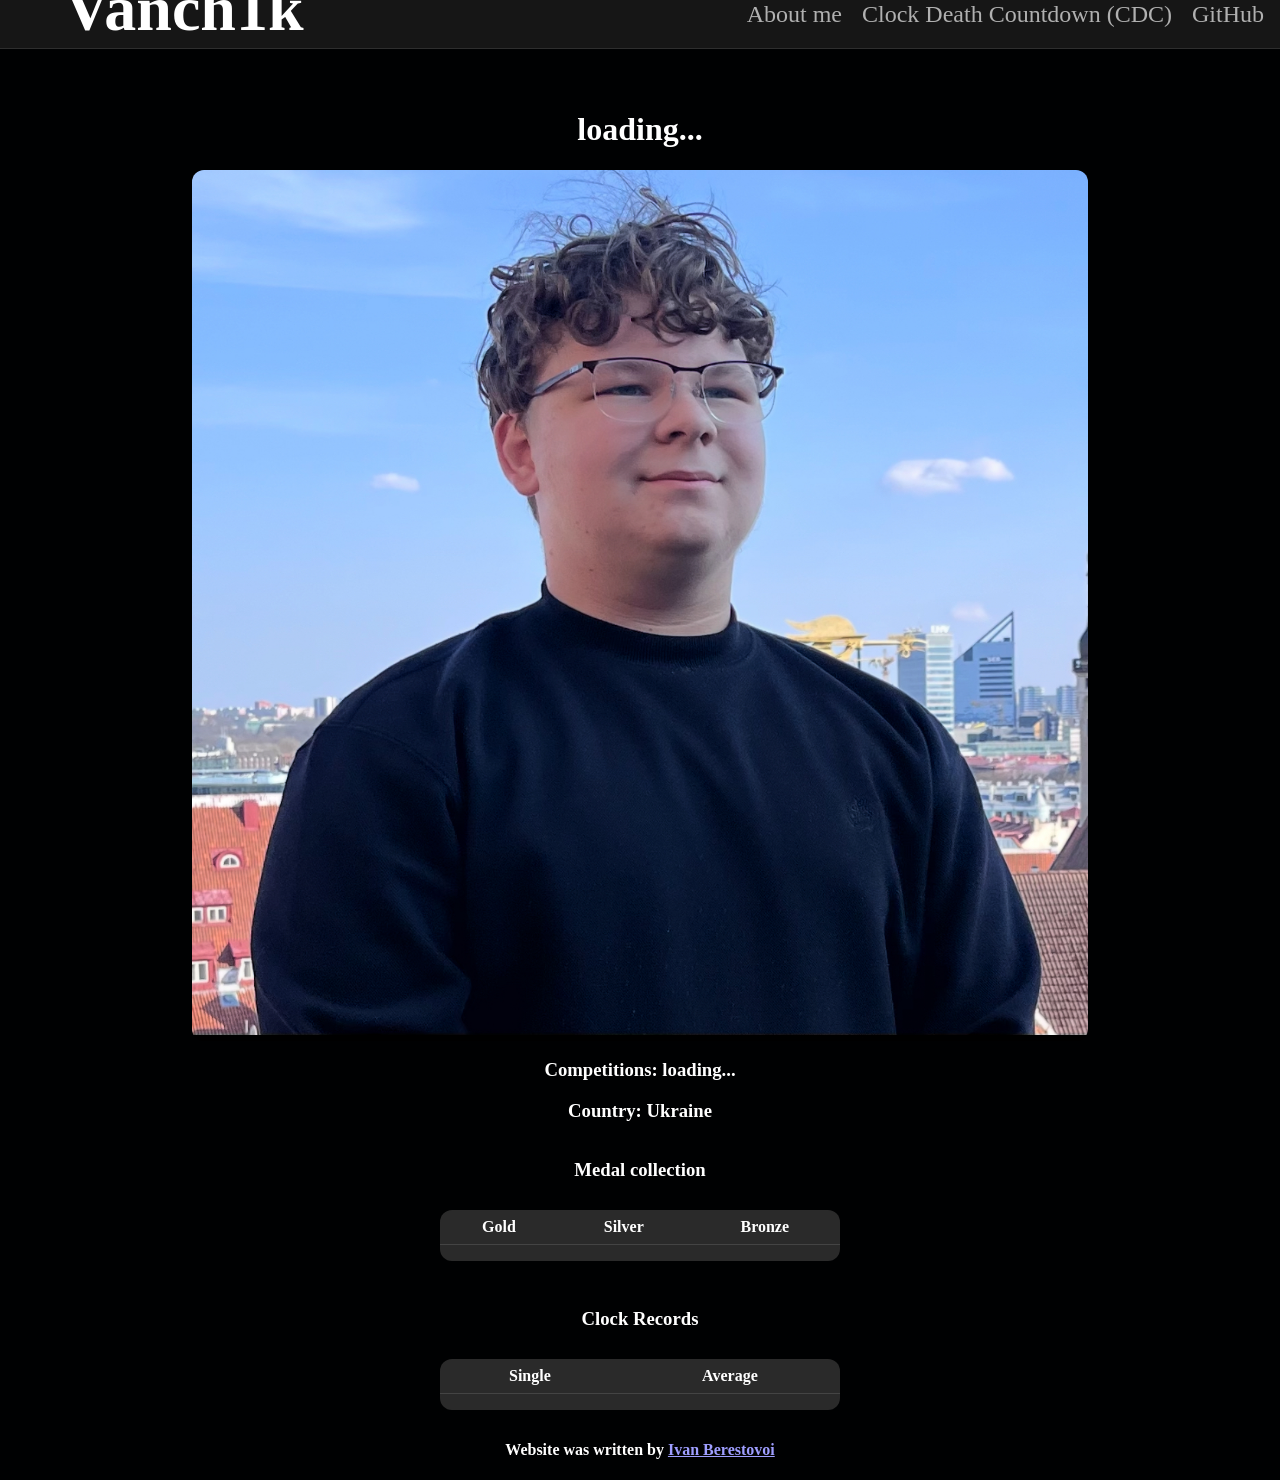
==== index.html @ e53a620b "$1" ====
<!DOCTYPE html>
<html lang="ru">
<link rel="icon" type="image/ico" href="public/favicon.ico" />
<head>
    <link rel="stylesheet" href="https://cdn.simplecss.org/simple.min.css">
    <meta charset="UTF-8">
    <title>Ivan Berestovoi</title>
    <link rel="stylesheet" href="custom.css">
    <link rel="stylesheet" href="style.css">

</head>
<body>
      <header class="glass-header">
        <div class="header-content">
            <a href="#" class="logo">Vanch1k</a>
            <nav class="nav-links">
                <a href="#">About me</a>
                <a href="CDC.html">Clock Death Countdown (CDC)</a>
                <a href="https://github.com/ivanb-bit" target="_blank">GitHub</a>
            </nav>
        </div>
    </header>


    <div class="flexim">

      <!--<div class="header-nav">
        <a class = "to-right" href="https://github.com/ivanb-bit">MY GITHUB</a>
      </div>-->

      <h1 class="center-me"><span id = "name">loading...</span></h1>

      <img src="/public/profile_picture.jpg" class = "my-image" alt="profile_picture">

      <div id="wca-stats">
          <h3 class="center-me">Competitions: <span id="comps">loading...</span></h3>
          <h3 class="center-me">Country: Ukraine</h3>

      </div>

      <h3 class="center-me">Medal collection</h3>
      <table class="tables">
          <thead>
              <tr>
                  <th>Gold</th>
                  <th>Silver</th>
                  <th>Bronze</th>
              </tr>
          </thead>
          <tbody>
              <tr>
                  <td class="some-count" id = "gold"></td>
                  <td class="some-count" id = "silver"></td>
                  <td class="some-count" id = "bronze"></td>
              </tr>
          </tbody>
      </table>
      <br>
      <h3 class = "center-me">Clock Records</h3>
      <table class="tables">
          <thead>
              <tr>
                  <th>Single</th>
                  <th>Average</th>

              </tr>
          </thead>
          <tbody>
              <tr>
                  <td class="some-count" id = "single"></td>
                  <td class="some-count" id = "average"></td>
              </tr>
          </tbody>
      </table>


    
    <h4 class = 'leftik'>Website was written by <a href = "mailto:ivancoder@proton.me">Ivan Berestovoi</a></h4>
  </div>

    <script>
        async function fetchMyStats() {
            try {
                // Стучимся на наш встроенный эндпоинт
                const res = await fetch('/api/wca');
                const data = await res.json();

                // Вставляем цифры в HTML
                document.getElementById('comps').innerText = data.competitions;
                document.getElementById('name').innerText = data.name;
                document.getElementById('gold').textContent = data.gold;
                document.getElementById('silver').textContent = data.silver;
                document.getElementById('bronze').textContent = data.bronze;
                document.getElementById('single').textContent = data.single;
                document.getElementById('average').textContent = data.average;

            } catch (e) {
                console.error("Ошибка:", e);
            }
        }

        fetchMyStats();
    </script>
</body>
</html>
---- custom.css ----
:root {
  color-scheme: dark;
  --bg: #212121;
  --accent-bg: #2b2b2b;
  --text: #dcdcdc;
  --text-light: #ababab;
  --accent: #ffb300;
  --accent-hover: #ffe099;
  --accent-text: var(--bg);
  --code: #f06292;
  --preformatted: #ccc;
  --disabled: #111;
}
---- style.css ----
html,body{
  min-height: 100vh;
  margin: 0;
}

/*.ltr{
  margin-left: 104px;
}*/

.flexim{
  display: flex;
  flex-direction: column;
  width: 100%;
  max-width: 100%;
  margin: 0 auto;
  align-items: center;
  box-sizing: border-box;
}

.absolute-center {
    position: absolute;
    top: 50%;
    transform: translateY(-50%);
}

.my-image{
  display: block;
  margin: 0 auto;
  width: 70%;
  height:auto;
  border-radius: 12px;
}
.center-me {
    text-align: center;
}
.leftik{
    text-align: left;
}

.tables {
    width: 80%;
    max-width: 400px;
    margin: 10px auto;
    border-collapse: collapse;
    background-color: #2a2a2a;
    color: #ffffff;
    border-radius: 12px;
    overflow: hidden;
}


.glass-header {
    position: fixed;
    top: 0;
    left: 0;
    width: 100%;

    background: rgba(26, 26, 26, 0.85);
    backdrop-filter: blur(12px);
    -webkit-backdrop-filter: blur(12px);

    border-bottom: 1px solid rgba(255, 255, 255, 0.1);
    border-radius: 0;

    padding: 2px 24px;
    z-index: 1000;
}

.header-content {
    display: flex;
    justify-content: space-between;
    align-items: center;
    max-width: 1200px;
    margin: 0 auto;
}

.logo {
    color: #ffffff !important;
    font-weight: 900;
    text-decoration: none;
    font-size: 4rem;
    margin-top: -30px;
    align-self: center;
}

.nav-links {
    display: flex;
    gap: 20px;
    margin-top: -20px;
}



.nav-links a {
    color: #b0b0b0 !important;
    text-decoration: none;
    font-size: 1.5rem;
    transition: color 0.2s ease;

    border: none;
    background: transparent;
    padding: 0;
}

.nav-links a:hover {
    color: #ffffff !important;
    background: transparent !important;
    background-color: transparent !important;
    box-shadow: none !important;
}


.flexim {
    padding-top: 90px;
}

.tables th, .tables td {
    padding: 8px 10px;
    text-align: center;
    border: none;
}

.some-count {
    padding-bottom: 12px;
    font-weight: bold;
    font-size: 1.3em;
    color: #ffaa00;
}
.tables thead th {
    border-bottom: 1px solid #444;
}

body {
    background-color: #000102;
}
/*@media (max-width: 768px) {
    /* Убираем все лишние отступы у обертки */
    /*.main-content-wrapper {
        margin-top: 0 !important;
        padding-top: 10px !important;
        padding-bottom: 20px !important;
    }

    /* Чуть поджимаем отступы между самими блоками, если они слишком большие */
    /*.main-content-wrapper > * {
        margin-bottom: 15px !important;
    }
}
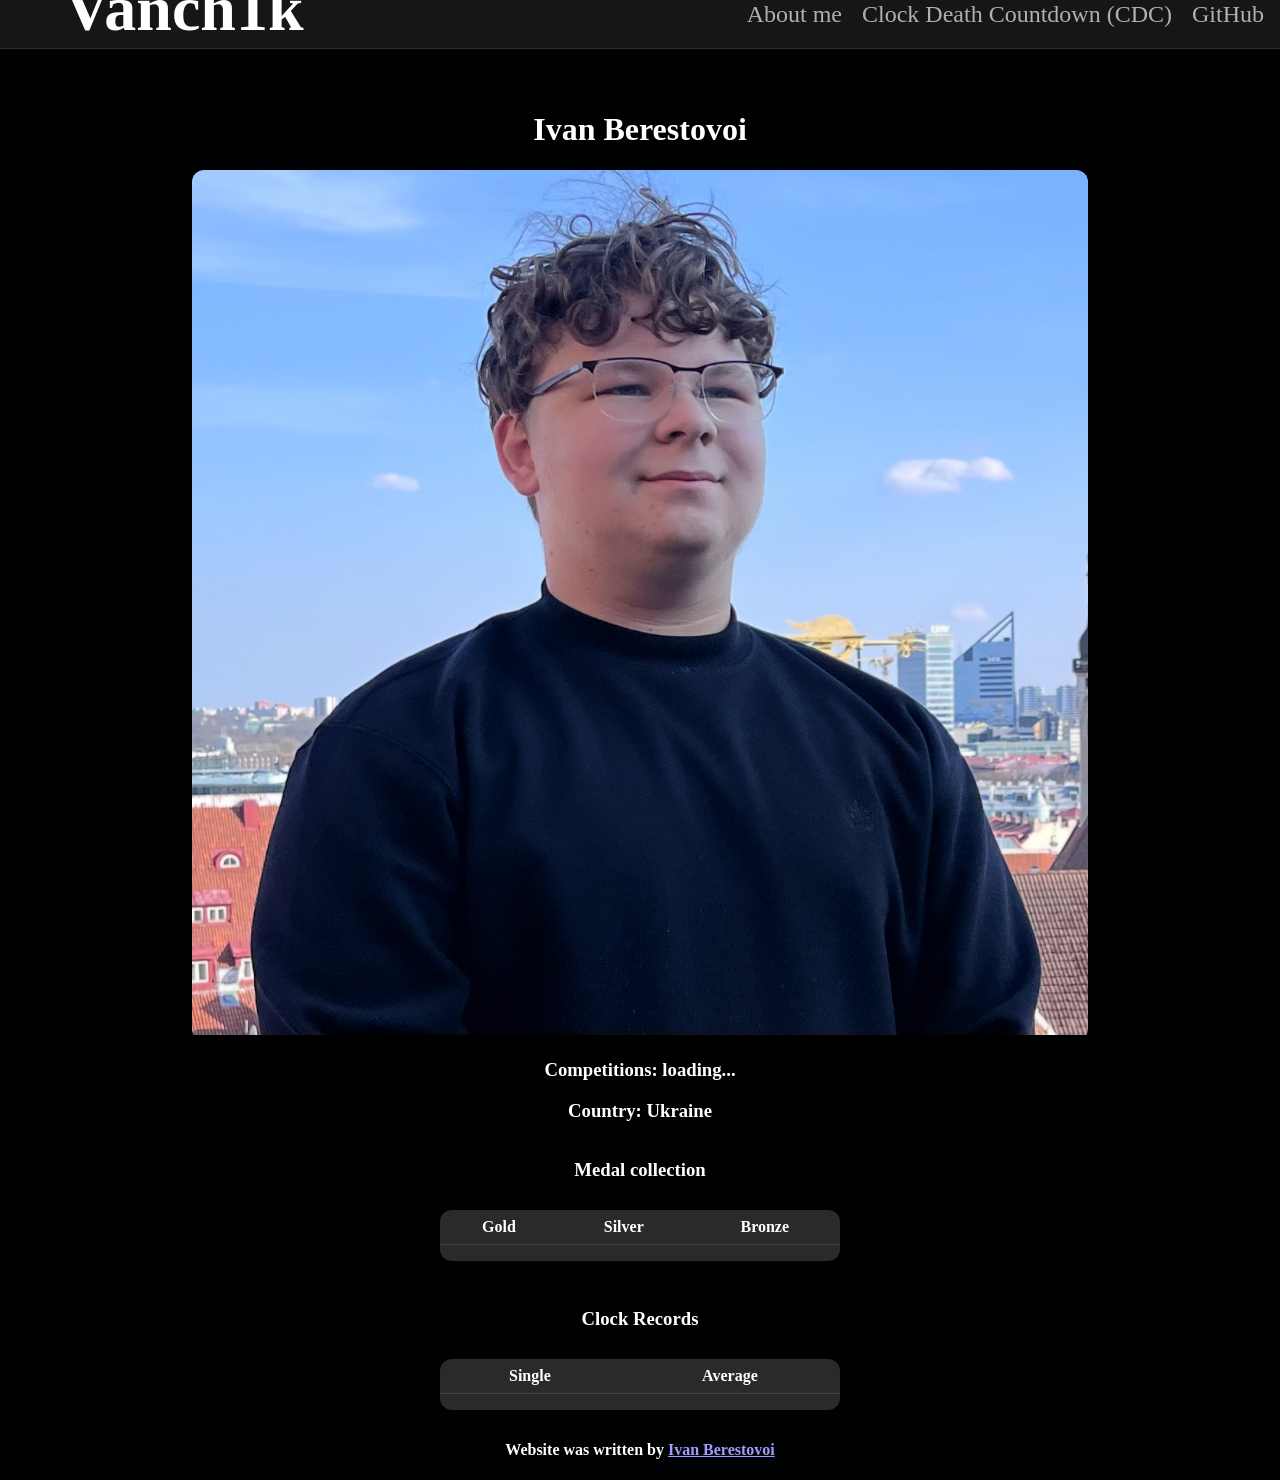
==== commit 3f86cf26: "$1" ====
--- a/index.html
+++ b/index.html
@@ -14,7 +14,7 @@
         <div class="header-content">
             <a href="#" class="logo">Vanch1k</a>
             <nav class="nav-links">
-                <a href="#">About me</a>
+                <a href="about.html">About me</a>
                 <a href="CDC.html">Clock Death Countdown (CDC)</a>
                 <a href="https://github.com/ivanb-bit" target="_blank">GitHub</a>
             </nav>
@@ -28,7 +28,7 @@
         <a class = "to-right" href="https://github.com/ivanb-bit">MY GITHUB</a>
       </div>-->
 
-      <h1 class="center-me"><span id = "name">loading...</span></h1>
+      <h1 class="center-me">Ivan Berestovoi</h1>
 
       <img src="/public/profile_picture.jpg" class = "my-image" alt="profile_picture">
 
@@ -74,7 +74,7 @@
       </table>
 
 
-    
+
     <h4 class = 'leftik'>Website was written by <a href = "mailto:ivancoder@proton.me">Ivan Berestovoi</a></h4>
   </div>
 
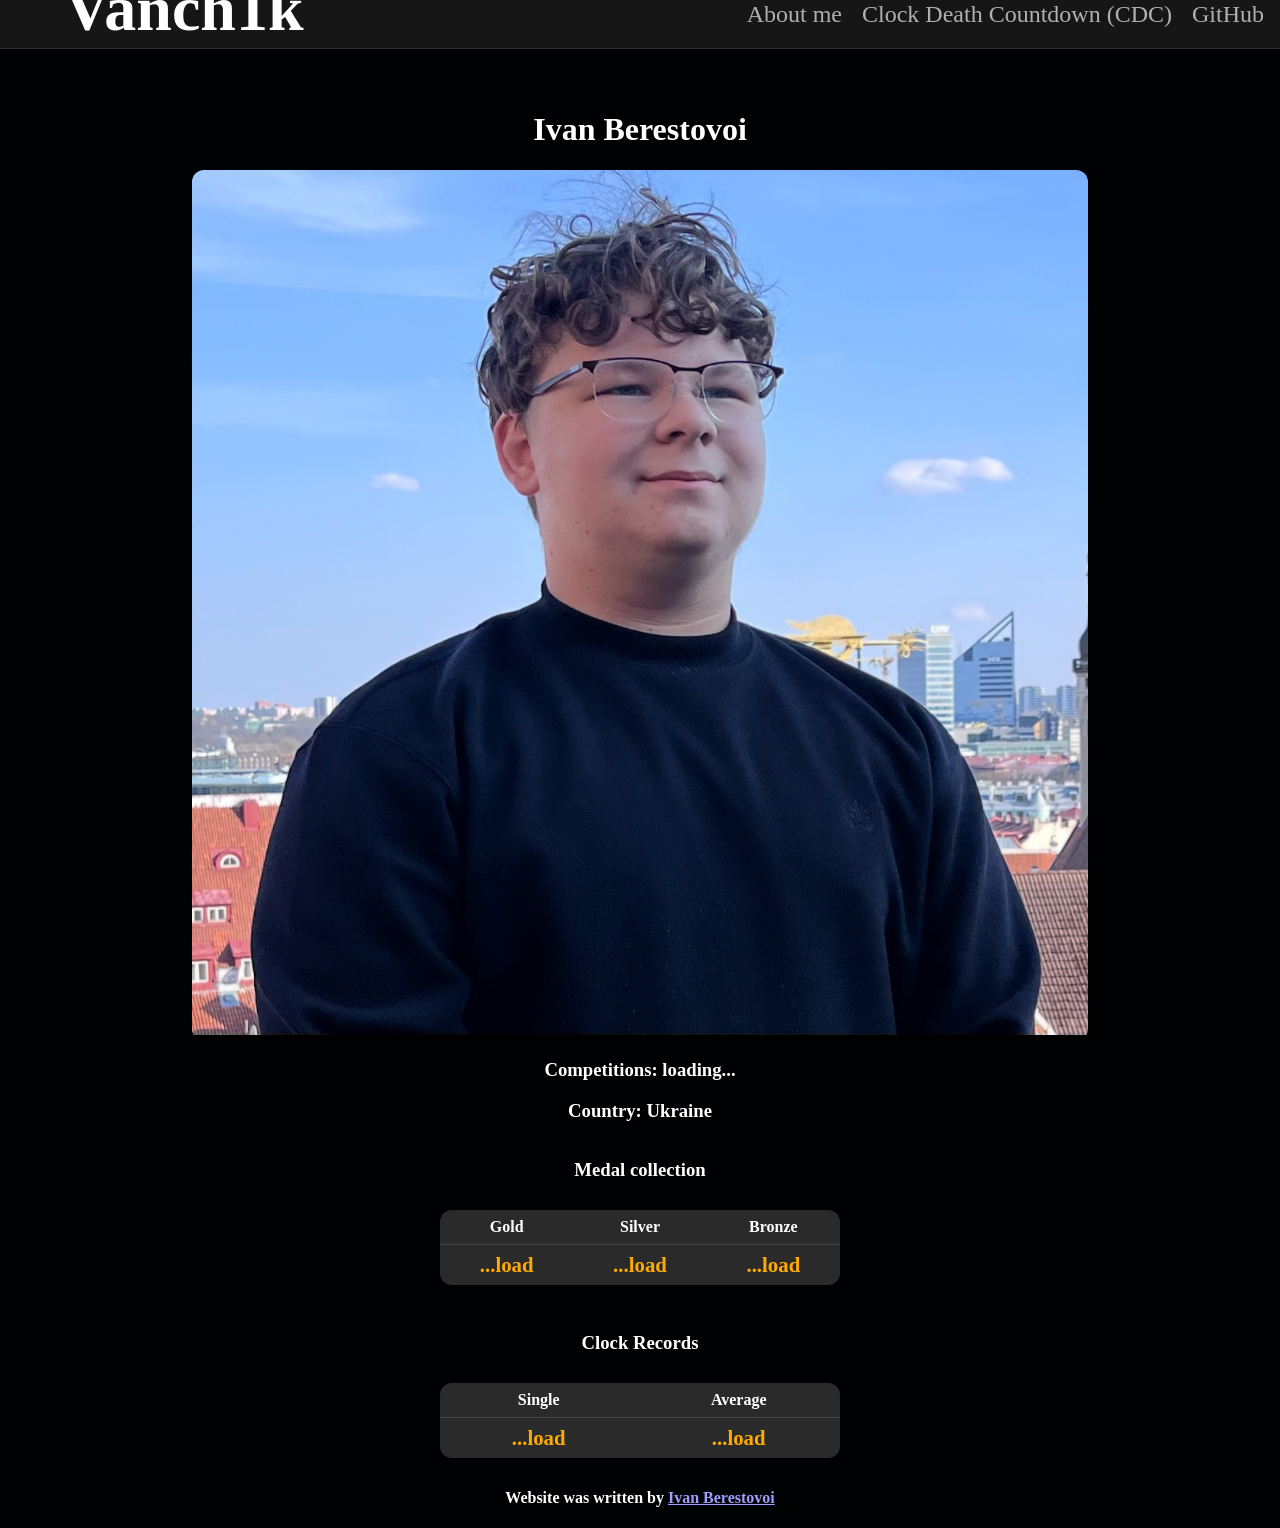
==== commit 3907a02a: "update" ====
--- a/index.html
+++ b/index.html
@@ -12,7 +12,7 @@
 <body>
       <header class="glass-header">
         <div class="header-content">
-            <a href="#" class="logo">Vanch1k</a>
+            <a href="index.html" class="logo">Vanch1k</a>
             <nav class="nav-links">
                 <a href="about.html">About me</a>
                 <a href="CDC.html">Clock Death Countdown (CDC)</a>
@@ -49,9 +49,9 @@
           </thead>
           <tbody>
               <tr>
-                  <td class="some-count" id = "gold"></td>
-                  <td class="some-count" id = "silver"></td>
-                  <td class="some-count" id = "bronze"></td>
+                  <td class="some-count" id = "gold">...load</td>
+                  <td class="some-count" id = "silver">...load</td>
+                  <td class="some-count" id = "bronze">...load</td>
               </tr>
           </tbody>
       </table>
@@ -67,8 +67,8 @@
           </thead>
           <tbody>
               <tr>
-                  <td class="some-count" id = "single"></td>
-                  <td class="some-count" id = "average"></td>
+                  <td class="some-count" id = "single">...load</td>
+                  <td class="some-count" id = "average">...load</td>
               </tr>
           </tbody>
       </table>
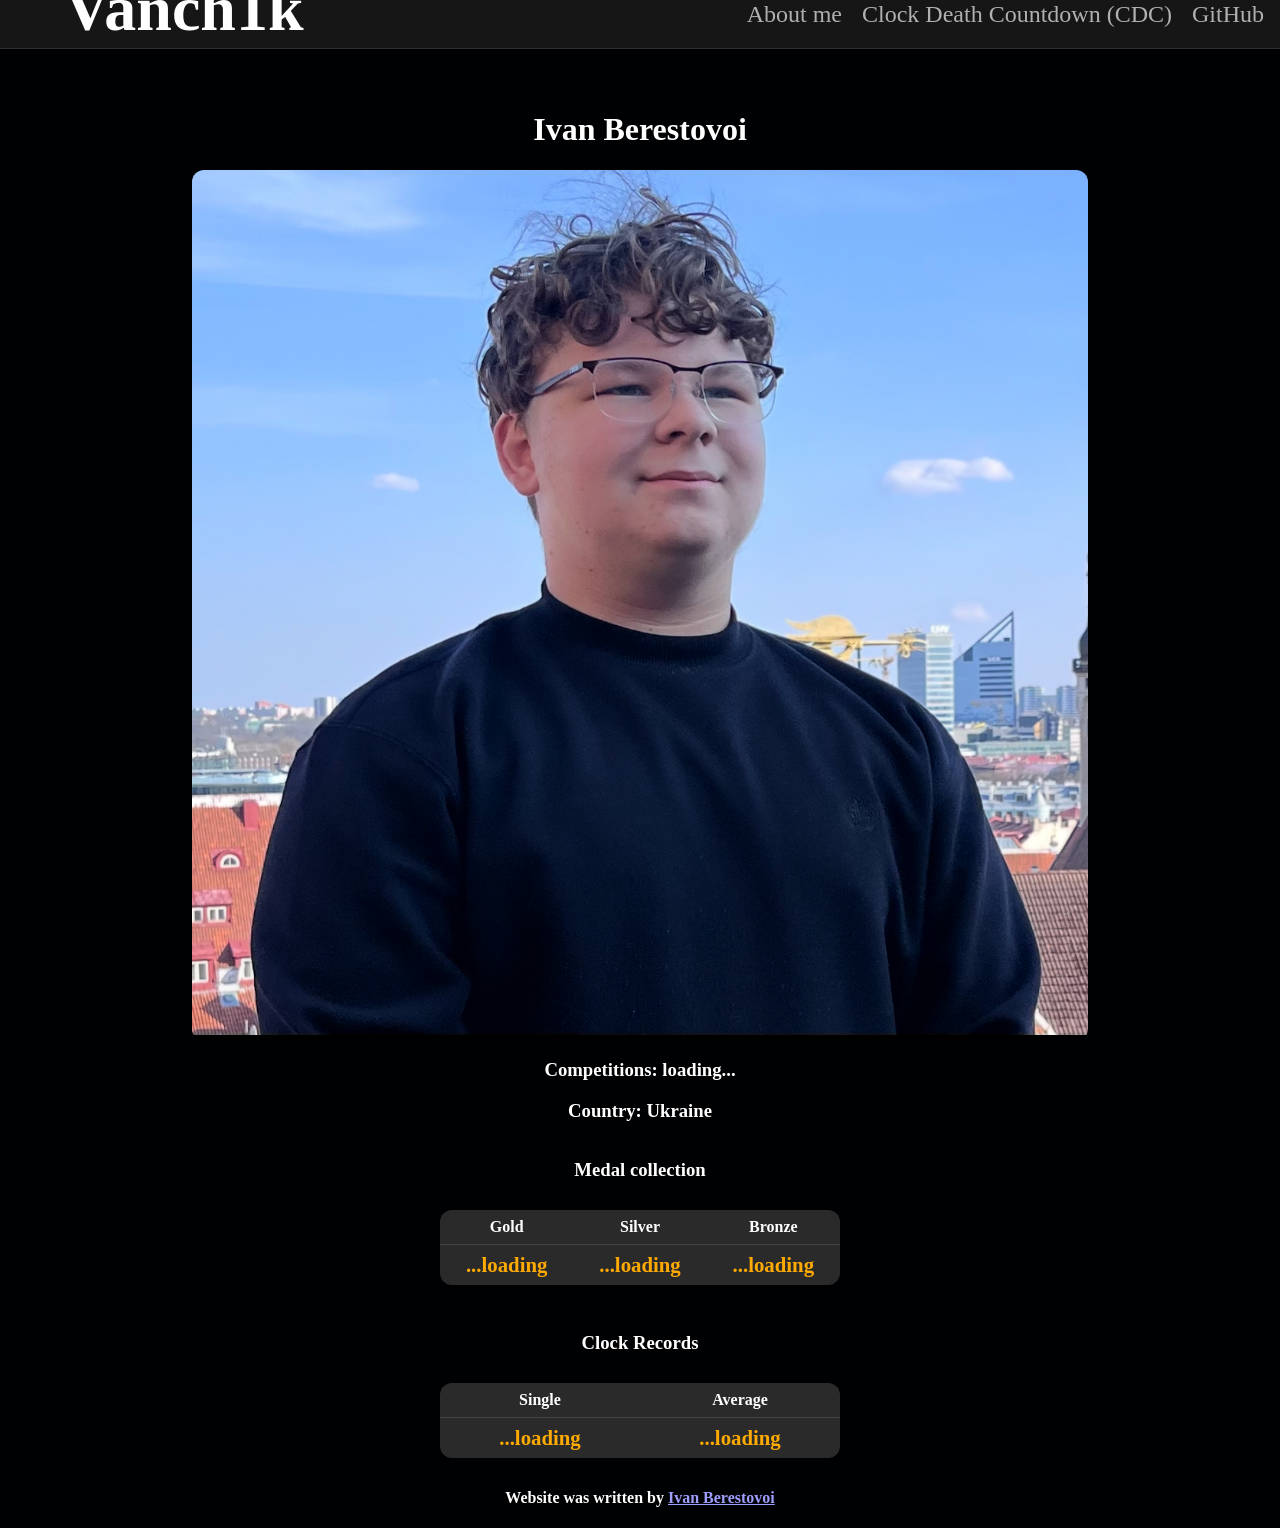
==== commit b4395d6c: "$1" ====
--- a/index.html
+++ b/index.html
@@ -49,9 +49,9 @@
           </thead>
           <tbody>
               <tr>
-                  <td class="some-count" id = "gold">...load</td>
-                  <td class="some-count" id = "silver">...load</td>
-                  <td class="some-count" id = "bronze">...load</td>
+                  <td class="some-count" id = "gold">...loading</td>
+                  <td class="some-count" id = "silver">...loading</td>
+                  <td class="some-count" id = "bronze">...loading</td>
               </tr>
           </tbody>
       </table>
@@ -67,8 +67,8 @@
           </thead>
           <tbody>
               <tr>
-                  <td class="some-count" id = "single">...load</td>
-                  <td class="some-count" id = "average">...load</td>
+                  <td class="some-count" id = "single">...loading</td>
+                  <td class="some-count" id = "average">...loading</td>
               </tr>
           </tbody>
       </table>
@@ -87,7 +87,6 @@
 
                 // Вставляем цифры в HTML
                 document.getElementById('comps').innerText = data.competitions;
-                document.getElementById('name').innerText = data.name;
                 document.getElementById('gold').textContent = data.gold;
                 document.getElementById('silver').textContent = data.silver;
                 document.getElementById('bronze').textContent = data.bronze;
